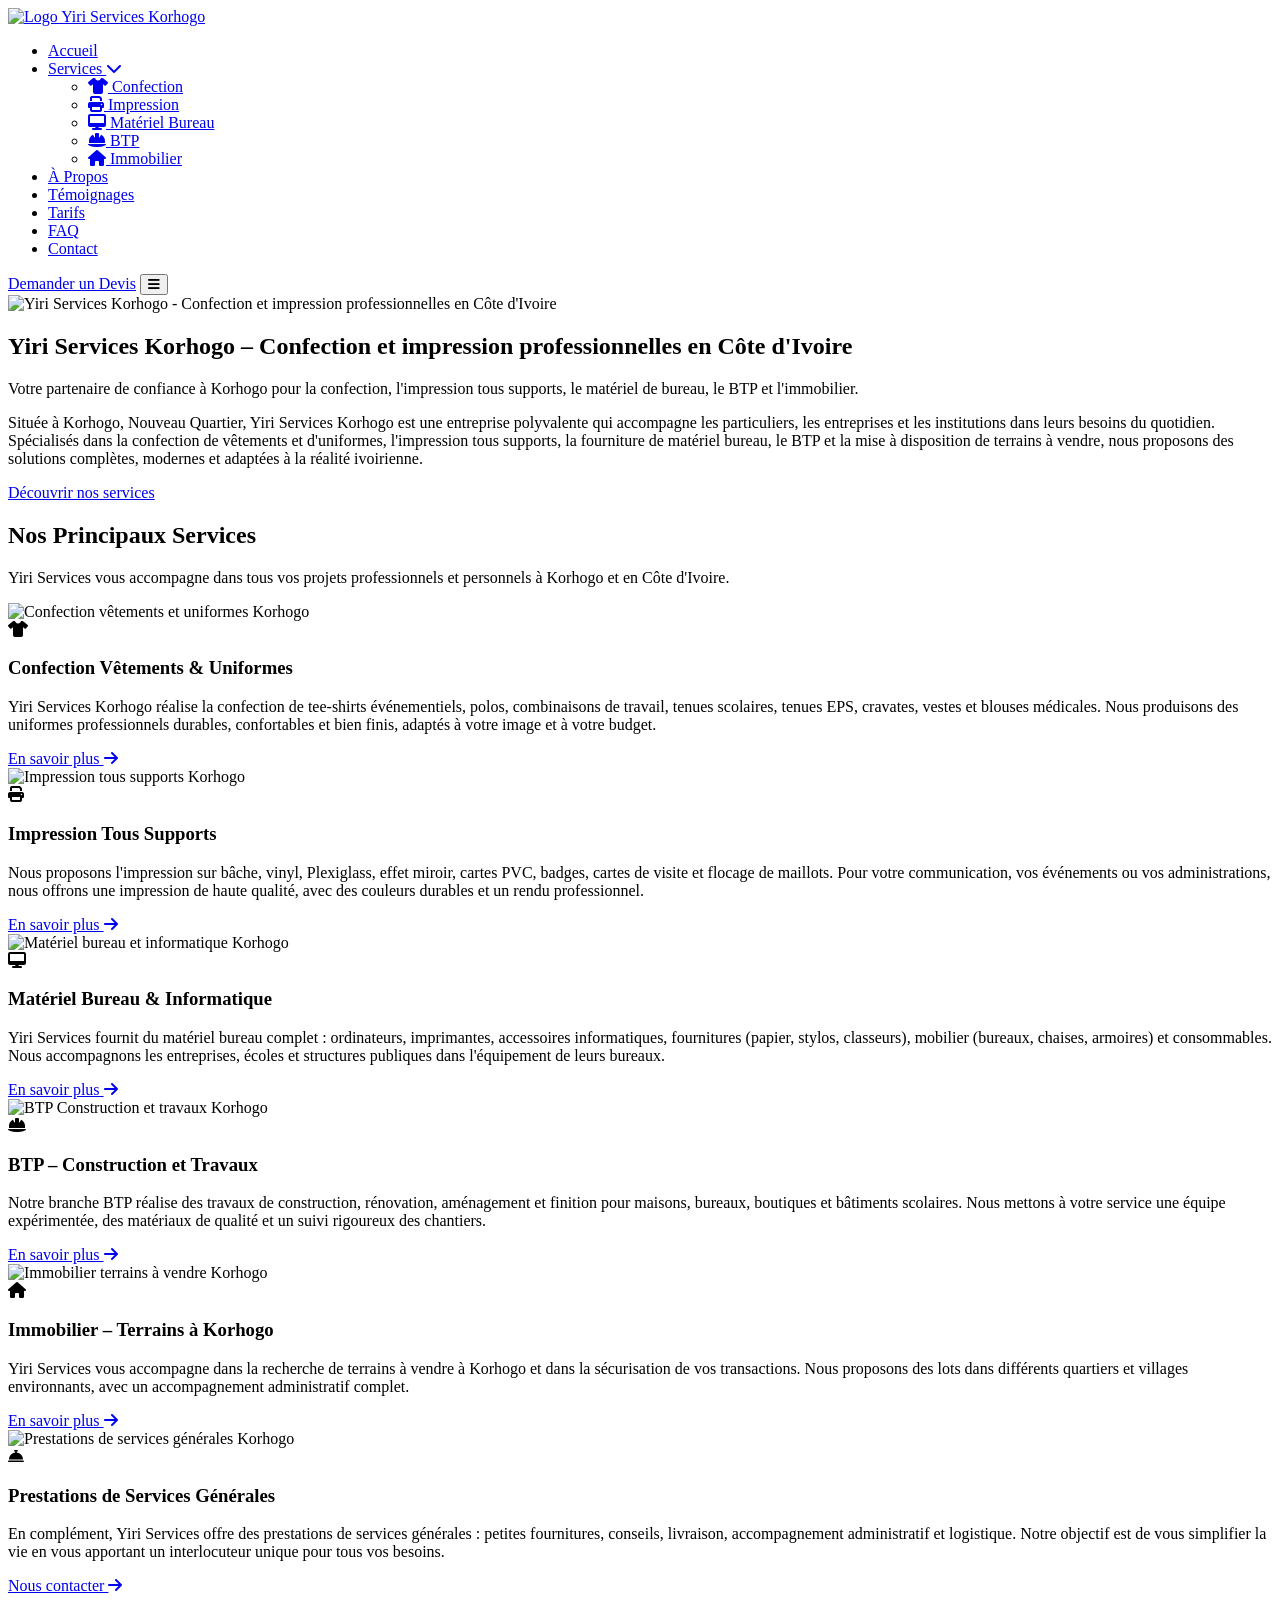
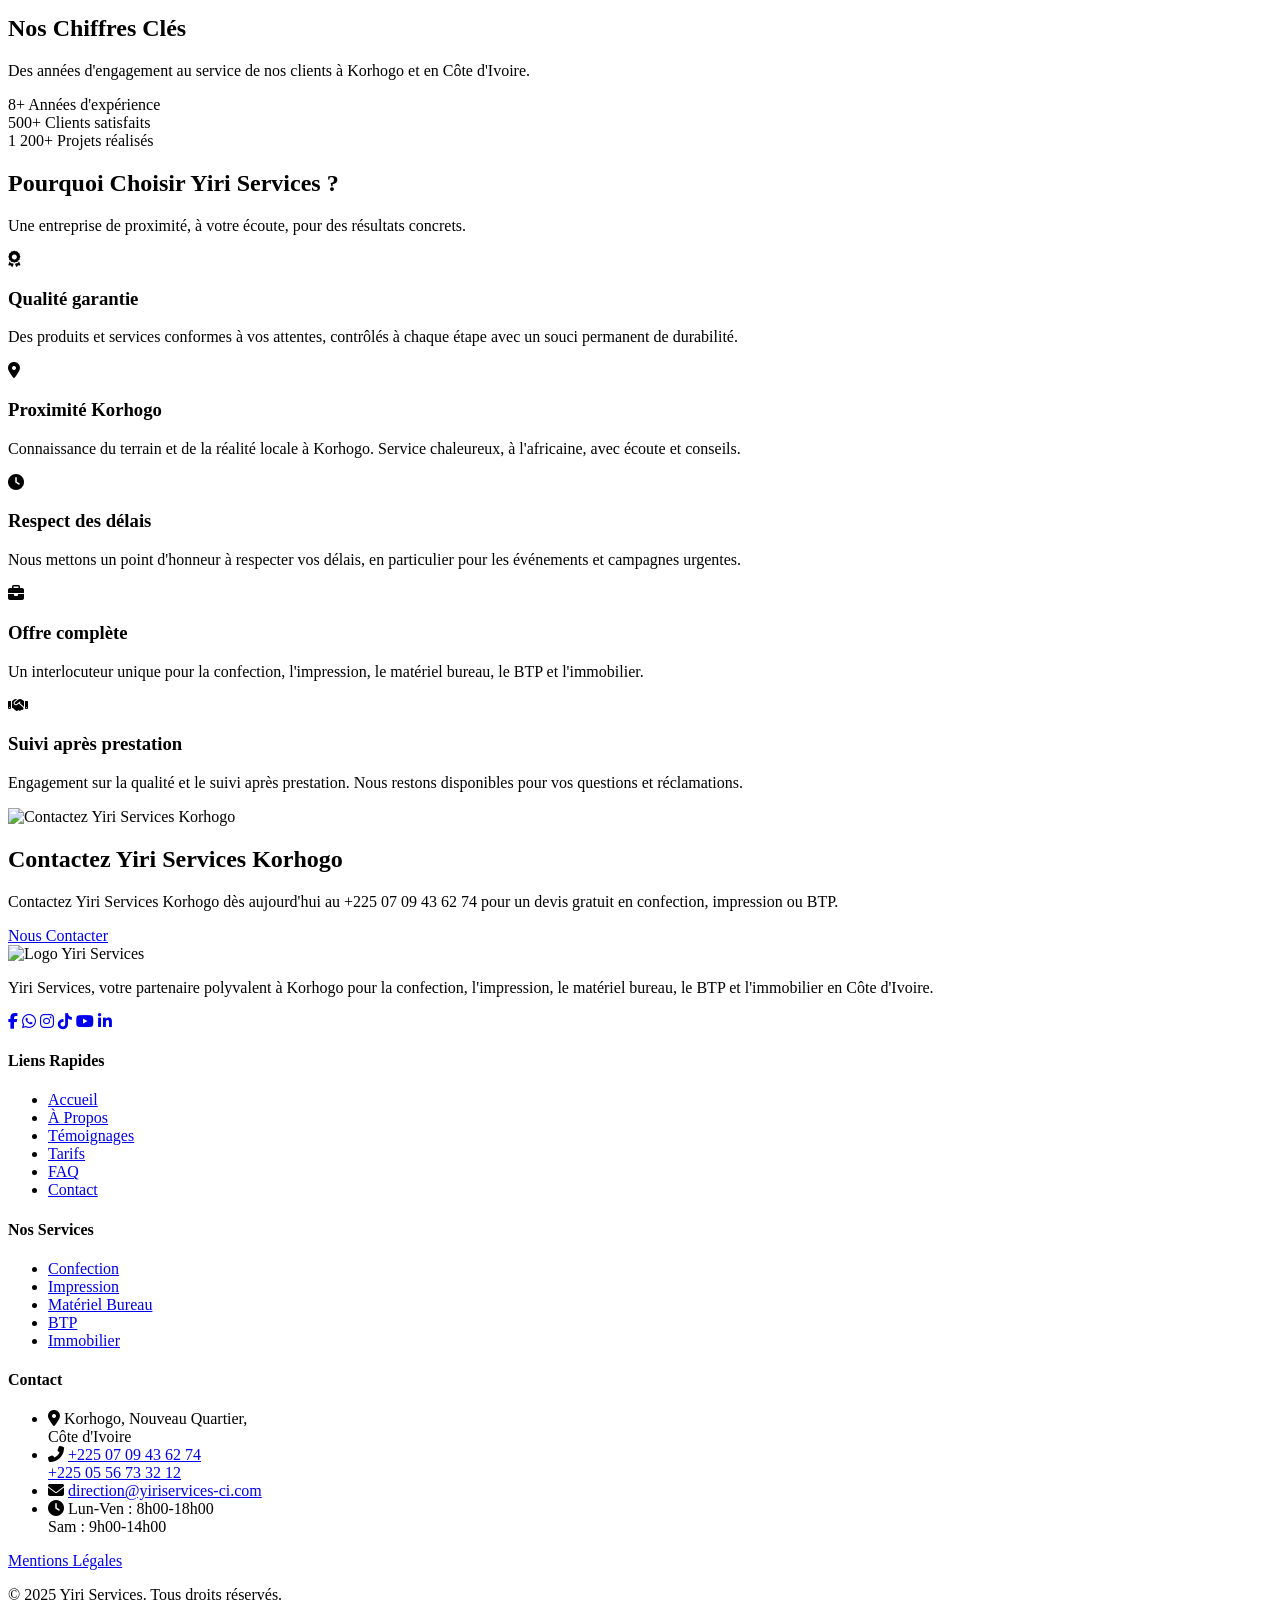
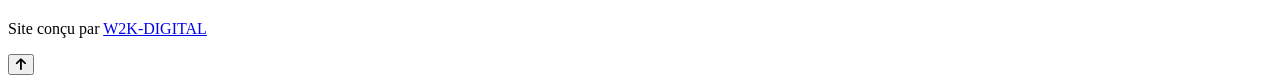
==== index.html @ 08e43652 "Create index.html" ====
<!DOCTYPE html>
<html lang="fr">
<head>
  <meta charset="UTF-8">
  <meta name="viewport" content="width=device-width, initial-scale=1.0">
  <!-- Meta SEO -->
  <title>Yiri Services Korhogo – Confection &amp; Impression pro</title>
  <meta name="description" content="Yiri Services Korhogo : confection d'uniformes, impression bâche Côte d'Ivoire, matériel bureau, BTP et terrains à vendre à Korhogo. Devis rapide.">
  <meta name="keywords" content="confection Korhogo, impression Korhogo, uniforme professionnel Côte d'Ivoire, Yiri Services Korhogo, matériel bureau Korhogo, terrain à vendre Korhogo, BTP Korhogo, impression bâche Côte d'Ivoire">
  <meta name="author" content="Yiri Services">
  <!-- Open Graph -->
  <meta property="og:title" content="Yiri Services Korhogo – Confection &amp; Impression pro">
  <meta property="og:description" content="Yiri Services Korhogo : confection d'uniformes, impression bâche Côte d'Ivoire, matériel bureau, BTP et terrains à vendre à Korhogo.">
  <meta property="og:type" content="website">
  <meta property="og:url" content="https://www.yiriservices-ci.com/">
  <meta property="og:image" content="images/hero/hero-accueil.jpg">
  <meta property="og:locale" content="fr_CI">
  <!-- Twitter Card -->
  <meta name="twitter:card" content="summary_large_image">
  <meta name="twitter:title" content="Yiri Services Korhogo – Confection &amp; Impression pro">
  <meta name="twitter:description" content="Confection d'uniformes, impression bâche, matériel bureau, BTP et immobilier à Korhogo.">
  <meta name="twitter:image" content="images/hero/hero-accueil.jpg">
  <!-- Favicon -->
  <link rel="icon" type="image/png" href="images/logo/logo-yiri-services-3d-or.png">
  <!-- Font Awesome CDN -->
  <link rel="stylesheet" href="https://cdnjs.cloudflare.com/ajax/libs/font-awesome/6.5.1/css/all.min.css">
  <!-- Google Fonts -->
  <link rel="preconnect" href="https://fonts.googleapis.com">
  <link rel="preconnect" href="https://fonts.gstatic.com" crossorigin>
  <link href="https://fonts.googleapis.com/css2?family=Playfair+Display:wght@400;600;700&family=Poppins:wght@300;400;500;600;700&display=swap" rel="stylesheet">
  <!-- CSS -->
  <link rel="stylesheet" href="css/style.css">
  <!-- JSON-LD Schema LocalBusiness -->
  <script type="application/ld+json">
  {
    "@context": "https://schema.org",
    "@type": "LocalBusiness",
    "name": "Yiri Services",
    "image": "https://www.yiriservices-ci.com/images/logo/logo-yiri-services-3d-or.png",
    "url": "https://www.yiriservices-ci.com",
    "telephone": ["+225 07 09 43 62 74", "+225 05 56 73 32 12"],
    "email": "direction@yiriservices-ci.com",
    "address": {
      "@type": "PostalAddress",
      "streetAddress": "Nouveau Quartier",
      "addressLocality": "Korhogo",
      "addressCountry": "CI"
    },
    "openingHours": ["Mo-Fr 08:00-18:00", "Sa 09:00-14:00"],
    "description": "Entreprise polyvalente spécialisée en confection de vêtements et uniformes, impression tous supports, matériel bureau et informatique, BTP et immobilier à Korhogo, Côte d'Ivoire.",
    "areaServed": "Korhogo, Côte d'Ivoire"
  }
  </script>
</head>
<body data-next-page="confection.html">

  <!-- Overlay navigation mobile -->
  <div class="nav-overlay"></div>

  <!-- ===== HEADER ===== -->
  <header class="header">
    <div class="container header-inner">
      <!-- Logo -->
      <div class="logo">
        <a href="accueil.html">
          <img src="images/logo/logo-yiri-services-3d-or.png" alt="Logo Yiri Services Korhogo" width="180" height="50">
        </a>
      </div>
      <!-- Navigation -->
      <nav>
        <ul class="nav-menu">
          <li><a href="accueil.html" class="active">Accueil</a></li>
          <li class="nav-dropdown">
            <a href="#" class="dropdown-toggle">Services <i class="fas fa-chevron-down"></i></a>
            <ul class="dropdown-menu">
              <li><a href="confection.html"><i class="fas fa-tshirt"></i> Confection</a></li>
              <li><a href="impression.html"><i class="fas fa-print"></i> Impression</a></li>
              <li><a href="materiel-bureau.html"><i class="fas fa-desktop"></i> Matériel Bureau</a></li>
              <li><a href="btp.html"><i class="fas fa-hard-hat"></i> BTP</a></li>
              <li><a href="immobilier.html"><i class="fas fa-home"></i> Immobilier</a></li>
            </ul>
          </li>
          <li><a href="a-propos.html">À Propos</a></li>
          <li><a href="temoignages.html">Témoignages</a></li>
          <li><a href="tarifs.html">Tarifs</a></li>
          <li><a href="faq.html">FAQ</a></li>
          <li><a href="contact.html">Contact</a></li>
        </ul>
      </nav>
      <!-- CTA header (desktop) -->
      <a href="contact.html" class="btn btn-primary header-cta">Demander un Devis</a>
      <!-- Hamburger mobile -->
      <button class="hamburger" aria-label="Menu mobile">
        <i class="fas fa-bars"></i>
      </button>
    </div>
  </header>

  <!-- ===== HERO ===== -->
  <section class="hero" data-autoscroll>
    <div class="hero-bg">
      <picture>
        <source srcset="images/hero/hero-accueil.webp" type="image/webp">
        <img src="images/hero/hero-accueil.jpg" alt="Yiri Services Korhogo - Confection et impression professionnelles en Côte d'Ivoire" width="1920" height="1080">
      </picture>
    </div>
    <div class="hero-overlay"></div>
    <div class="container hero-content">
      <h1><span>Yiri Services Korhogo</span> – Confection et impression professionnelles en Côte d'Ivoire</h1>
      <p class="slogan">Votre partenaire de confiance à Korhogo pour la confection, l'impression tous supports, le matériel de bureau, le BTP et l'immobilier.</p>
      <p class="hero-text">Située à Korhogo, Nouveau Quartier, Yiri Services Korhogo est une entreprise polyvalente qui accompagne les particuliers, les entreprises et les institutions dans leurs besoins du quotidien. Spécialisés dans la confection de vêtements et d'uniformes, l'impression tous supports, la fourniture de matériel bureau, le BTP et la mise à disposition de terrains à vendre, nous proposons des solutions complètes, modernes et adaptées à la réalité ivoirienne.</p>
      <div class="hero-btns">
        <a href="confection.html" class="btn btn-primary">Découvrir nos services</a>
        <a href="contact.html" class="btn btn-secondary" style="border-color: #fff; color: #fff;">Demander un devis</a>
      </div>
    </div>
  </section>

  <!-- ===== NOS PRINCIPAUX SERVICES ===== -->
  <section data-autoscroll>
    <div class="container">
      <div class="section-title">
        <h2>Nos Principaux Services</h2>
        <p>Yiri Services vous accompagne dans tous vos projets professionnels et personnels à Korhogo et en Côte d'Ivoire.</p>
      </div>
      <div class="services-grid">
        <!-- Confection -->
        <div class="service-card">
          <div class="service-card-img">
            <picture>
              <source srcset="images/confection/confection-hero.webp" type="image/webp">
              <img src="images/confection/confection-hero.jpg" alt="Confection vêtements et uniformes Korhogo" loading="lazy" width="400" height="300">
            </picture>
          </div>
          <div class="service-card-body">
            <div class="service-card-icon">
              <i class="fas fa-tshirt"></i>
            </div>
            <h3>Confection Vêtements &amp; Uniformes</h3>
            <p>Yiri Services Korhogo réalise la confection de tee-shirts événementiels, polos, combinaisons de travail, tenues scolaires, tenues EPS, cravates, vestes et blouses médicales. Nous produisons des uniformes professionnels durables, confortables et bien finis, adaptés à votre image et à votre budget.</p>
            <a href="confection.html" class="card-link">En savoir plus <i class="fas fa-arrow-right"></i></a>
          </div>
        </div>
        <!-- Impression -->
        <div class="service-card">
          <div class="service-card-img">
            <picture>
              <source srcset="images/impression/impression-hero.webp" type="image/webp">
              <img src="images/impression/impression-hero.jpg" alt="Impression tous supports Korhogo" loading="lazy" width="400" height="300">
            </picture>
          </div>
          <div class="service-card-body">
            <div class="service-card-icon">
              <i class="fas fa-print"></i>
            </div>
            <h3>Impression Tous Supports</h3>
            <p>Nous proposons l'impression sur bâche, vinyl, Plexiglass, effet miroir, cartes PVC, badges, cartes de visite et flocage de maillots. Pour votre communication, vos événements ou vos administrations, nous offrons une impression de haute qualité, avec des couleurs durables et un rendu professionnel.</p>
            <a href="impression.html" class="card-link">En savoir plus <i class="fas fa-arrow-right"></i></a>
          </div>
        </div>
        <!-- Matériel Bureau -->
        <div class="service-card">
          <div class="service-card-img">
            <picture>
              <source srcset="images/materiel/materiel-bureau-hero.webp" type="image/webp">
              <img src="images/materiel/materiel-bureau-hero.jpg" alt="Matériel bureau et informatique Korhogo" loading="lazy" width="400" height="300">
            </picture>
          </div>
          <div class="service-card-body">
            <div class="service-card-icon">
              <i class="fas fa-desktop"></i>
            </div>
            <h3>Matériel Bureau &amp; Informatique</h3>
            <p>Yiri Services fournit du matériel bureau complet : ordinateurs, imprimantes, accessoires informatiques, fournitures (papier, stylos, classeurs), mobilier (bureaux, chaises, armoires) et consommables. Nous accompagnons les entreprises, écoles et structures publiques dans l'équipement de leurs bureaux.</p>
            <a href="materiel-bureau.html" class="card-link">En savoir plus <i class="fas fa-arrow-right"></i></a>
          </div>
        </div>
        <!-- BTP -->
        <div class="service-card">
          <div class="service-card-img">
            <picture>
              <source srcset="images/btp/btp-hero.webp" type="image/webp">
              <img src="images/btp/btp-hero.jpg" alt="BTP Construction et travaux Korhogo" loading="lazy" width="400" height="300">
            </picture>
          </div>
          <div class="service-card-body">
            <div class="service-card-icon">
              <i class="fas fa-hard-hat"></i>
            </div>
            <h3>BTP – Construction et Travaux</h3>
            <p>Notre branche BTP réalise des travaux de construction, rénovation, aménagement et finition pour maisons, bureaux, boutiques et bâtiments scolaires. Nous mettons à votre service une équipe expérimentée, des matériaux de qualité et un suivi rigoureux des chantiers.</p>
            <a href="btp.html" class="card-link">En savoir plus <i class="fas fa-arrow-right"></i></a>
          </div>
        </div>
        <!-- Immobilier -->
        <div class="service-card">
          <div class="service-card-img">
            <picture>
              <source srcset="images/immobilier/immobilier-hero.webp" type="image/webp">
              <img src="images/immobilier/immobilier-hero.jpg" alt="Immobilier terrains à vendre Korhogo" loading="lazy" width="400" height="300">
            </picture>
          </div>
          <div class="service-card-body">
            <div class="service-card-icon">
              <i class="fas fa-home"></i>
            </div>
            <h3>Immobilier – Terrains à Korhogo</h3>
            <p>Yiri Services vous accompagne dans la recherche de terrains à vendre à Korhogo et dans la sécurisation de vos transactions. Nous proposons des lots dans différents quartiers et villages environnants, avec un accompagnement administratif complet.</p>
            <a href="immobilier.html" class="card-link">En savoir plus <i class="fas fa-arrow-right"></i></a>
          </div>
        </div>
        <!-- Prestations générales -->
        <div class="service-card">
          <div class="service-card-img">
            <picture>
              <source srcset="images/hero/hero-accueil.webp" type="image/webp">
              <img src="images/hero/hero-accueil.jpg" alt="Prestations de services générales Korhogo" loading="lazy" width="400" height="300">
            </picture>
          </div>
          <div class="service-card-body">
            <div class="service-card-icon">
              <i class="fas fa-concierge-bell"></i>
            </div>
            <h3>Prestations de Services Générales</h3>
            <p>En complément, Yiri Services offre des prestations de services générales : petites fournitures, conseils, livraison, accompagnement administratif et logistique. Notre objectif est de vous simplifier la vie en vous apportant un interlocuteur unique pour tous vos besoins.</p>
            <a href="contact.html" class="card-link">Nous contacter <i class="fas fa-arrow-right"></i></a>
          </div>
        </div>
      </div>
    </div>
  </section>

  <!-- ===== CHIFFRES CLÉS ===== -->
  <section class="bg-noir" data-autoscroll>
    <div class="container">
      <div class="section-title">
        <h2>Nos Chiffres Clés</h2>
        <p>Des années d'engagement au service de nos clients à Korhogo et en Côte d'Ivoire.</p>
      </div>
      <div class="chiffres-grid">
        <div class="chiffre-item">
          <span class="nombre">8+</span>
          <span class="label">Années d'expérience</span>
        </div>
        <div class="chiffre-item">
          <span class="nombre">500+</span>
          <span class="label">Clients satisfaits</span>
        </div>
        <div class="chiffre-item">
          <span class="nombre">1 200+</span>
          <span class="label">Projets réalisés</span>
        </div>
      </div>
    </div>
  </section>

  <!-- ===== POURQUOI NOUS CHOISIR ===== -->
  <section class="bg-gris" data-autoscroll>
    <div class="container">
      <div class="section-title">
        <h2>Pourquoi Choisir Yiri Services ?</h2>
        <p>Une entreprise de proximité, à votre écoute, pour des résultats concrets.</p>
      </div>
      <div class="avantages-grid">
        <div class="avantage-item">
          <div class="avantage-icon">
            <i class="fas fa-award"></i>
          </div>
          <div class="avantage-content">
            <h3>Qualité garantie</h3>
            <p>Des produits et services conformes à vos attentes, contrôlés à chaque étape avec un souci permanent de durabilité.</p>
          </div>
        </div>
        <div class="avantage-item">
          <div class="avantage-icon">
            <i class="fas fa-map-marker-alt"></i>
          </div>
          <div class="avantage-content">
            <h3>Proximité Korhogo</h3>
            <p>Connaissance du terrain et de la réalité locale à Korhogo. Service chaleureux, à l'africaine, avec écoute et conseils.</p>
          </div>
        </div>
        <div class="avantage-item">
          <div class="avantage-icon">
            <i class="fas fa-clock"></i>
          </div>
          <div class="avantage-content">
            <h3>Respect des délais</h3>
            <p>Nous mettons un point d'honneur à respecter vos délais, en particulier pour les événements et campagnes urgentes.</p>
          </div>
        </div>
        <div class="avantage-item">
          <div class="avantage-icon">
            <i class="fas fa-briefcase"></i>
          </div>
          <div class="avantage-content">
            <h3>Offre complète</h3>
            <p>Un interlocuteur unique pour la confection, l'impression, le matériel bureau, le BTP et l'immobilier.</p>
          </div>
        </div>
        <div class="avantage-item">
          <div class="avantage-icon">
            <i class="fas fa-handshake"></i>
          </div>
          <div class="avantage-content">
            <h3>Suivi après prestation</h3>
            <p>Engagement sur la qualité et le suivi après prestation. Nous restons disponibles pour vos questions et réclamations.</p>
          </div>
        </div>
      </div>
    </div>
  </section>

  <!-- ===== CTA SECTION ===== -->
  <section class="section-cta" data-autoscroll>
    <div class="cta-bg">
      <picture>
        <source srcset="images/hero/hero-accueil.webp" type="image/webp">
        <img src="images/hero/hero-accueil.jpg" alt="Contactez Yiri Services Korhogo" loading="lazy" width="1920" height="600">
      </picture>
    </div>
    <div class="cta-overlay"></div>
    <div class="container cta-content">
      <h2>Contactez Yiri Services Korhogo</h2>
      <p>Contactez Yiri Services Korhogo dès aujourd'hui au +225 07 09 43 62 74 pour un devis gratuit en confection, impression ou BTP.</p>
      <a href="contact.html" class="btn btn-primary">Nous Contacter</a>
    </div>
  </section>

  <!-- ===== FOOTER ===== -->
  <footer class="footer">
    <div class="container">
      <div class="footer-grid">
        <!-- Col 1 : Logo + description -->
        <div class="footer-col">
          <div class="footer-logo">
            <img src="images/logo/logo-yiri-services-3d-or.png" alt="Logo Yiri Services" width="160" height="45">
          </div>
          <p>Yiri Services, votre partenaire polyvalent à Korhogo pour la confection, l'impression, le matériel bureau, le BTP et l'immobilier en Côte d'Ivoire.</p>
          <!-- Réseaux sociaux -->
          <div class="footer-social">
            <a href="#" aria-label="Facebook"><i class="fab fa-facebook-f"></i></a>
            <a href="https://wa.me/2250709436274" aria-label="WhatsApp" target="_blank" rel="noopener"><i class="fab fa-whatsapp"></i></a>
            <a href="#" aria-label="Instagram"><i class="fab fa-instagram"></i></a>
            <a href="#" aria-label="TikTok"><i class="fab fa-tiktok"></i></a>
            <a href="#" aria-label="YouTube"><i class="fab fa-youtube"></i></a>
            <a href="#" aria-label="LinkedIn"><i class="fab fa-linkedin-in"></i></a>
          </div>
        </div>
        <!-- Col 2 : Liens rapides -->
        <div class="footer-col">
          <h4>Liens Rapides</h4>
          <ul class="footer-links">
            <li><a href="accueil.html">Accueil</a></li>
            <li><a href="a-propos.html">À Propos</a></li>
            <li><a href="temoignages.html">Témoignages</a></li>
            <li><a href="tarifs.html">Tarifs</a></li>
            <li><a href="faq.html">FAQ</a></li>
            <li><a href="contact.html">Contact</a></li>
          </ul>
        </div>
        <!-- Col 3 : Nos Services -->
        <div class="footer-col">
          <h4>Nos Services</h4>
          <ul class="footer-links">
            <li><a href="confection.html">Confection</a></li>
            <li><a href="impression.html">Impression</a></li>
            <li><a href="materiel-bureau.html">Matériel Bureau</a></li>
            <li><a href="btp.html">BTP</a></li>
            <li><a href="immobilier.html">Immobilier</a></li>
          </ul>
        </div>
        <!-- Col 4 : Contact -->
        <div class="footer-col">
          <h4>Contact</h4>
          <ul class="footer-contact">
            <li>
              <i class="fas fa-map-marker-alt"></i>
              <span>Korhogo, Nouveau Quartier,<br>Côte d'Ivoire</span>
            </li>
            <li>
              <i class="fas fa-phone-alt"></i>
              <span><a href="tel:+2250709436274">+225 07 09 43 62 74</a><br><a href="tel:+2250556733212">+225 05 56 73 32 12</a></span>
            </li>
            <li>
              <i class="fas fa-envelope"></i>
              <span><a href="mailto:direction@yiriservices-ci.com">direction@yiriservices-ci.com</a></span>
            </li>
            <li>
              <i class="fas fa-clock"></i>
              <span>Lun-Ven : 8h00-18h00<br>Sam : 9h00-14h00</span>
            </li>
          </ul>
        </div>
      </div>
      <!-- Footer bottom -->
      <div class="footer-bottom">
        <div class="footer-legal-links">
          <a href="mentions-legales.html">Mentions Légales</a>
        </div>
        <p>&copy; 2025 Yiri Services. Tous droits réservés.</p>
        <p>Site conçu par <a href="https://w2k-digital.com" target="_blank" rel="noopener">W2K-DIGITAL</a></p>
      </div>
    </div>
  </footer>

  <!-- Bouton scroll to top -->
  <button class="scroll-top" aria-label="Retour en haut">
    <i class="fas fa-arrow-up"></i>
  </button>

  <!-- Scripts -->
  <script src="js/main.js"></script>
  <script src="js/auto-scroll.js"></script>
  <script>
    W2KAutoScroll.init({
      speed: 'slow',
      pauseDuration: 12,
      inactivityDelay: 45,
      showIndicator: true
    });
  </script>
</body>
</html>
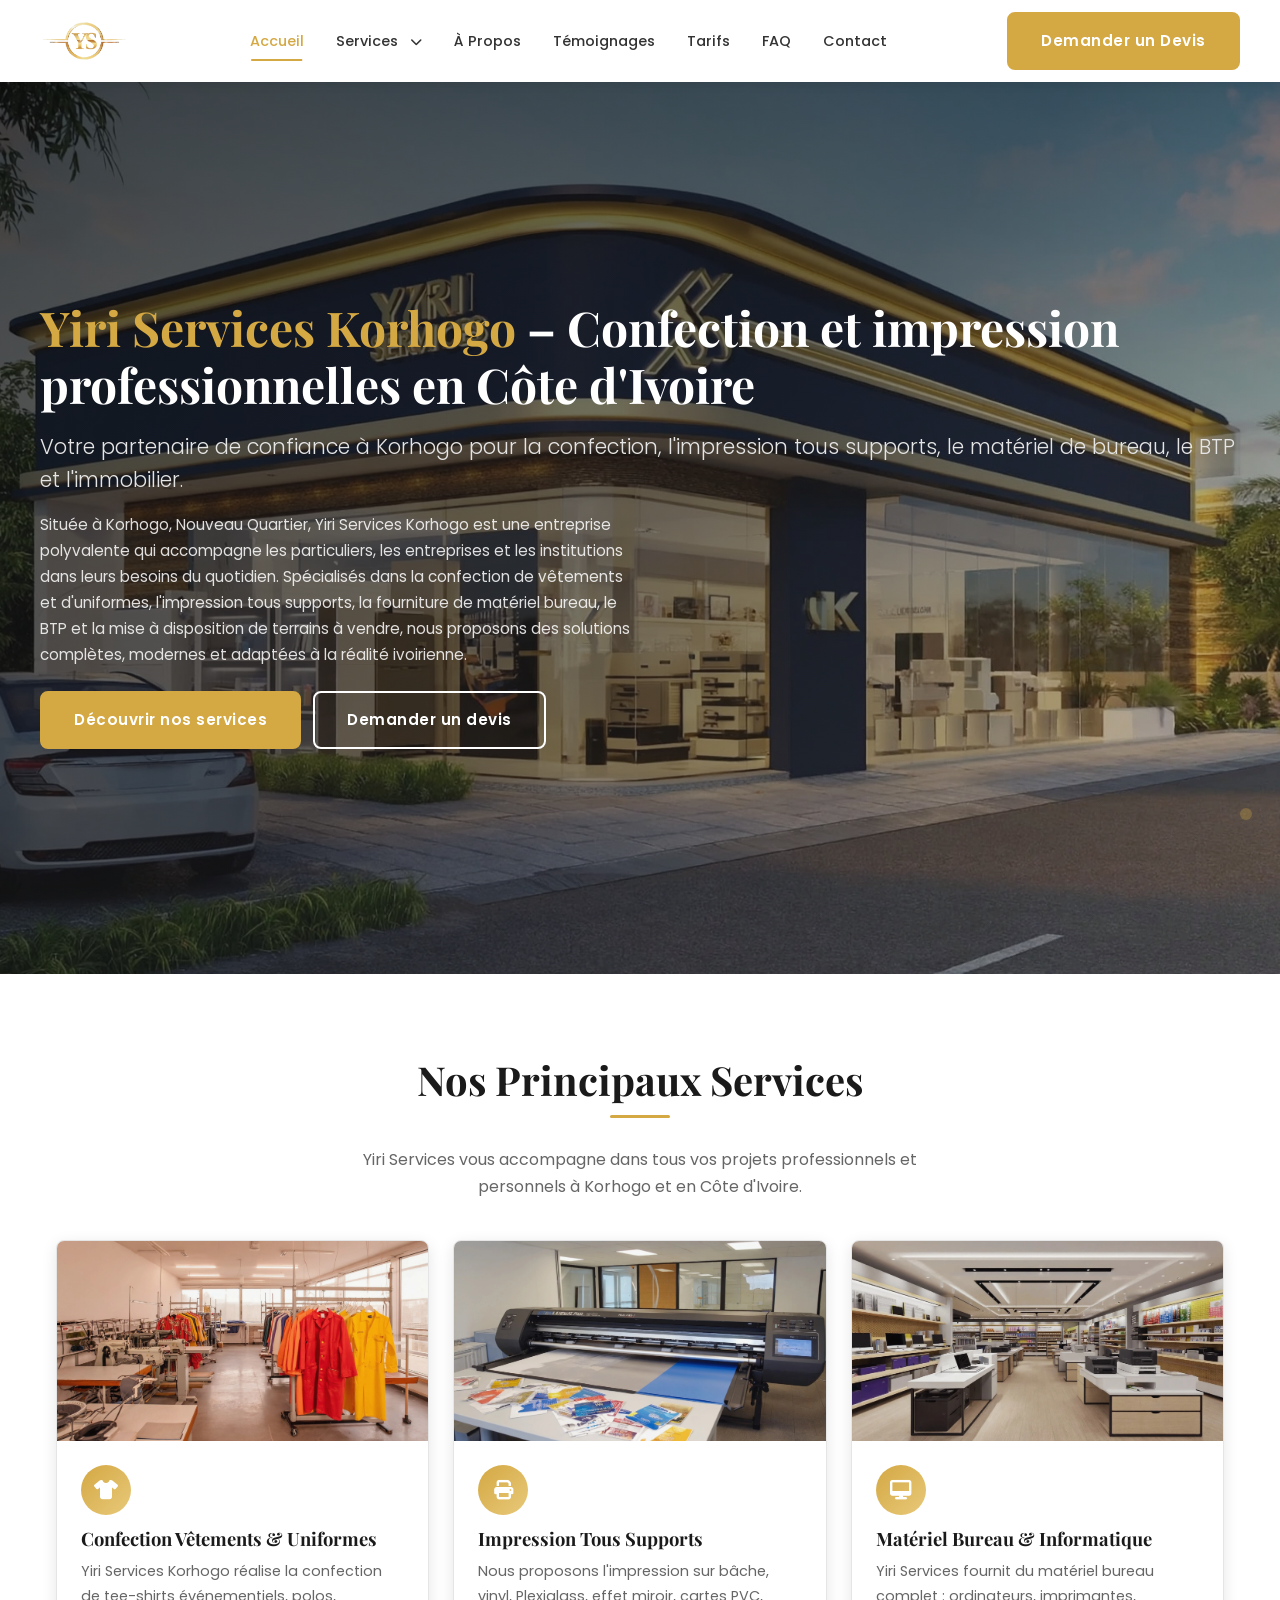
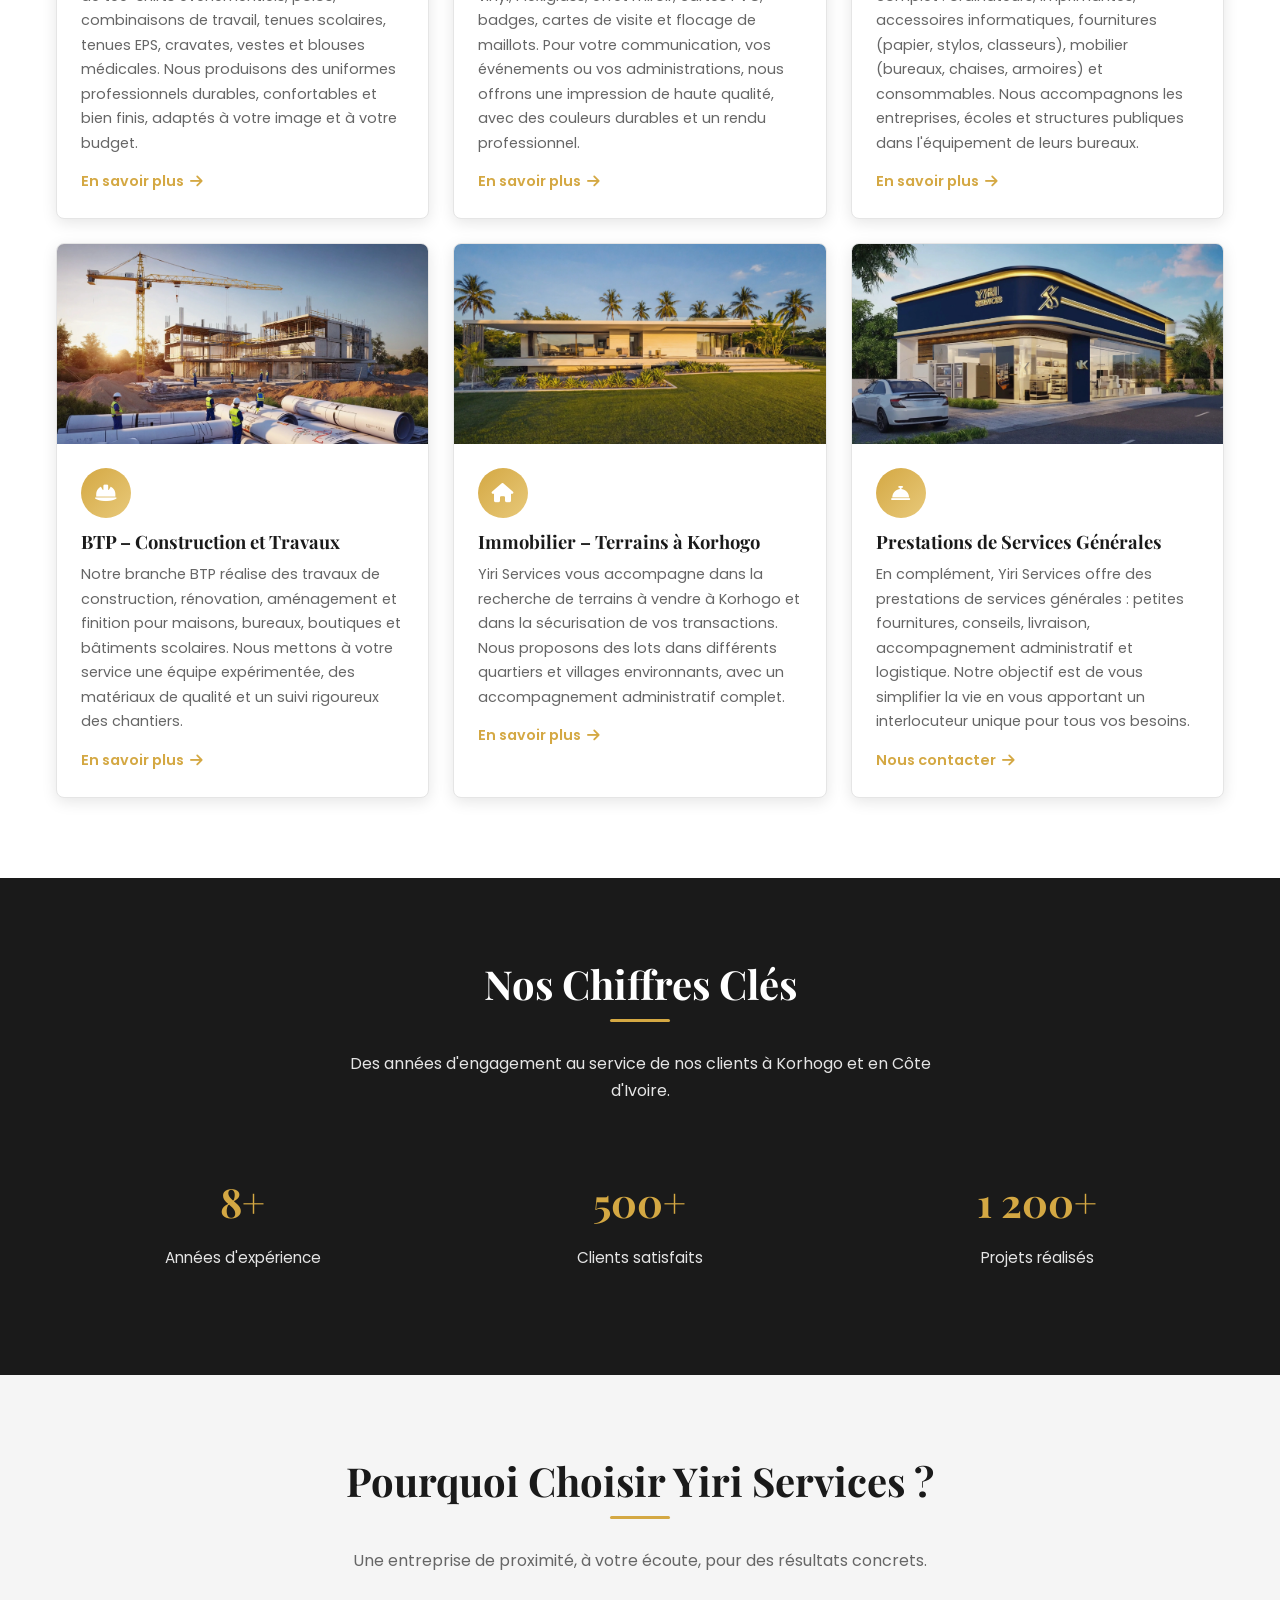
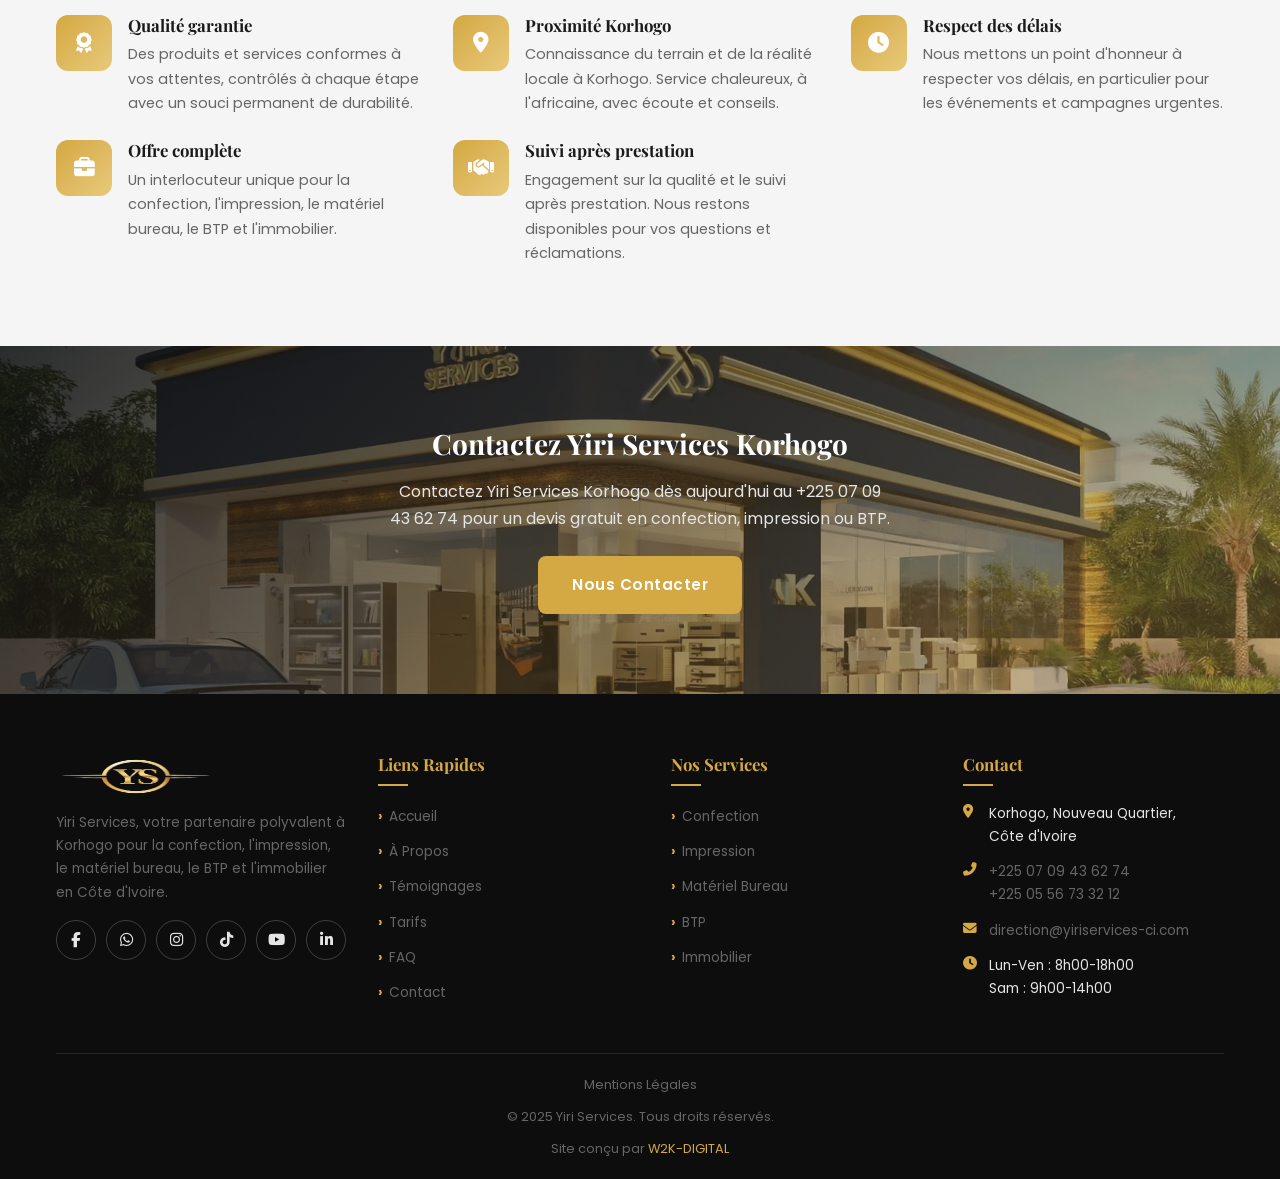
==== commit 25c7ea83: "Update index.html" ====
--- a/index.html
+++ b/index.html
@@ -415,7 +415,7 @@
   <script>
     W2KAutoScroll.init({
       speed: 'slow',
-      pauseDuration: 12,
+      pauseDuration: 20,
       inactivityDelay: 45,
       showIndicator: true
     });
--- a/css/style.css
+++ b/css/style.css
@@ -0,0 +1,1672 @@
+/* =============================================
+   YIRI SERVICES - Site Officiel
+   Korhogo, Côte d'Ivoire
+   Palette : Or #d4a843 | Rouge #dc2626 | Bleu ciel #60a5fa
+   Développé par W2K-Digital | 2025
+   ============================================= */
+
+/* --- Variables CSS --- */
+:root {
+  --or: #d4a843;
+  --or-clair: #e8c97a;
+  --or-fonce: #b8922e;
+  --rouge: #dc2626;
+  --rouge-clair: #ef4444;
+  --rouge-fonce: #b91c1c;
+  --bleu: #60a5fa;
+  --bleu-clair: #93c5fd;
+  --bleu-fonce: #3b82f6;
+  --noir: #1a1a1a;
+  --noir-profond: #0d0d0d;
+  --gris-fonce: #333333;
+  --gris: #666666;
+  --gris-clair: #e5e5e5;
+  --gris-tres-clair: #f5f5f5;
+  --blanc: #ffffff;
+  --font-titre: 'Playfair Display', Georgia, serif;
+  --font-corps: 'Poppins', 'Segoe UI', sans-serif;
+  --transition: 0.3s ease;
+  --shadow: 0 4px 15px rgba(0, 0, 0, 0.1);
+  --shadow-hover: 0 8px 30px rgba(0, 0, 0, 0.15);
+  --radius: 8px;
+  --container: 1200px;
+}
+
+/* --- Reset et base --- */
+*,
+*::before,
+*::after {
+  margin: 0;
+  padding: 0;
+  box-sizing: border-box;
+}
+
+html {
+  scroll-behavior: smooth;
+  font-size: 16px;
+}
+
+body {
+  font-family: var(--font-corps);
+  font-weight: 400;
+  line-height: 1.7;
+  color: var(--gris-fonce);
+  background-color: var(--blanc);
+  overflow-x: hidden;
+}
+
+img {
+  max-width: 100%;
+  height: auto;
+  display: block;
+}
+
+a {
+  text-decoration: none;
+  color: inherit;
+  transition: color var(--transition);
+}
+
+ul, ol {
+  list-style: none;
+}
+
+h1, h2, h3, h4, h5, h6 {
+  font-family: var(--font-titre);
+  font-weight: 700;
+  line-height: 1.3;
+  color: var(--noir);
+}
+
+h1 { font-size: 2rem; margin-bottom: 16px; }
+h2 { font-size: 1.625rem; margin-bottom: 16px; }
+h3 { font-size: 1.375rem; margin-bottom: 12px; }
+h4 { font-size: 1.125rem; margin-bottom: 8px; }
+
+p { margin-bottom: 16px; }
+
+.container {
+  width: 100%;
+  max-width: var(--container);
+  margin: 0 auto;
+  padding: 0 16px;
+}
+
+/* --- Boutons --- */
+.btn {
+  display: inline-block;
+  padding: 14px 32px;
+  font-family: var(--font-corps);
+  font-size: 0.95rem;
+  font-weight: 600;
+  border-radius: var(--radius);
+  border: 2px solid transparent;
+  cursor: pointer;
+  transition: all var(--transition);
+  text-align: center;
+  letter-spacing: 0.5px;
+}
+
+.btn-primary {
+  background: var(--or);
+  color: var(--blanc);
+  border-color: var(--or);
+}
+
+.btn-primary:hover {
+  background: var(--or-fonce);
+  border-color: var(--or-fonce);
+  transform: translateY(-2px);
+  box-shadow: 0 6px 20px rgba(212, 168, 67, 0.4);
+}
+
+.btn-secondary {
+  background: transparent;
+  color: var(--or);
+  border-color: var(--or);
+}
+
+.btn-secondary:hover {
+  background: var(--or);
+  color: var(--blanc);
+  transform: translateY(-2px);
+}
+
+.btn-rouge {
+  background: var(--rouge);
+  color: var(--blanc);
+  border-color: var(--rouge);
+}
+
+.btn-rouge:hover {
+  background: var(--rouge-fonce);
+  border-color: var(--rouge-fonce);
+  transform: translateY(-2px);
+  box-shadow: 0 6px 20px rgba(220, 38, 38, 0.4);
+}
+
+.btn-bleu {
+  background: var(--bleu);
+  color: var(--blanc);
+  border-color: var(--bleu);
+}
+
+.btn-bleu:hover {
+  background: var(--bleu-fonce);
+  border-color: var(--bleu-fonce);
+  transform: translateY(-2px);
+  box-shadow: 0 6px 20px rgba(96, 165, 250, 0.4);
+}
+
+.btn-blanc {
+  background: var(--blanc);
+  color: var(--or);
+  border-color: var(--blanc);
+}
+
+.btn-blanc:hover {
+  background: var(--or);
+  color: var(--blanc);
+  border-color: var(--or);
+}
+
+/* --- Header / Navigation --- */
+.header {
+  position: fixed;
+  top: 0;
+  left: 0;
+  width: 100%;
+  z-index: 1000;
+  background: var(--blanc);
+  box-shadow: 0 2px 10px rgba(0, 0, 0, 0.08);
+  transition: all var(--transition);
+}
+
+.header.scrolled {
+  padding: 4px 0;
+  box-shadow: 0 4px 20px rgba(0, 0, 0, 0.12);
+}
+
+.header-inner {
+  display: flex;
+  align-items: center;
+  justify-content: space-between;
+  padding: 12px 0;
+}
+
+.logo a {
+  display: flex;
+  align-items: center;
+}
+
+.logo img {
+  height: 50px;
+  width: auto;
+  transition: height var(--transition);
+}
+
+.header.scrolled .logo img {
+  height: 40px;
+}
+
+/* Navigation principale */
+.nav-menu {
+  display: none;
+}
+
+.nav-menu.active {
+  display: flex;
+  flex-direction: column;
+  position: fixed;
+  top: 0;
+  right: 0;
+  width: 80%;
+  max-width: 360px;
+  height: 100vh;
+  background: var(--blanc);
+  box-shadow: -5px 0 30px rgba(0, 0, 0, 0.2);
+  padding: 80px 24px 24px;
+  z-index: 1001;
+  animation: slideIn 0.3s ease;
+  overflow-y: auto;
+}
+
+@keyframes slideIn {
+  from { transform: translateX(100%); }
+  to { transform: translateX(0); }
+}
+
+.nav-menu li {
+  margin-bottom: 0;
+}
+
+.nav-menu a {
+  display: block;
+  padding: 14px 0;
+  font-size: 1rem;
+  font-weight: 500;
+  color: var(--gris-fonce);
+  border-bottom: 1px solid var(--gris-clair);
+  transition: color var(--transition);
+}
+
+.nav-menu a:hover,
+.nav-menu a.active {
+  color: var(--or);
+}
+
+/* Dropdown */
+.nav-dropdown {
+  position: relative;
+}
+
+.dropdown-toggle {
+  display: flex;
+  align-items: center;
+  justify-content: space-between;
+  cursor: pointer;
+}
+
+.dropdown-toggle i.fa-chevron-down {
+  font-size: 0.75rem;
+  margin-left: 8px;
+  transition: transform var(--transition);
+}
+
+.nav-dropdown.open .dropdown-toggle i.fa-chevron-down {
+  transform: rotate(180deg);
+}
+
+.dropdown-menu {
+  display: none;
+  padding-left: 16px;
+}
+
+.nav-dropdown.open .dropdown-menu {
+  display: block;
+}
+
+.dropdown-menu a {
+  font-size: 0.9rem;
+  padding: 10px 0;
+  color: var(--gris);
+}
+
+.dropdown-menu a:hover {
+  color: var(--or);
+}
+
+/* Hamburger */
+.hamburger {
+  display: flex;
+  flex-direction: column;
+  justify-content: center;
+  align-items: center;
+  width: 44px;
+  height: 44px;
+  background: none;
+  border: none;
+  cursor: pointer;
+  z-index: 1002;
+}
+
+.hamburger i {
+  font-size: 1.5rem;
+  color: var(--noir);
+  transition: color var(--transition);
+}
+
+.hamburger:hover i {
+  color: var(--or);
+}
+
+/* Overlay mobile */
+.nav-overlay {
+  display: none;
+  position: fixed;
+  top: 0;
+  left: 0;
+  width: 100%;
+  height: 100%;
+  background: rgba(0, 0, 0, 0.5);
+  z-index: 999;
+}
+
+.nav-overlay.active {
+  display: block;
+}
+
+/* CTA header */
+.header-cta {
+  display: none;
+}
+
+/* --- Section Héro --- */
+.hero {
+  position: relative;
+  min-height: 100vh;
+  display: flex;
+  align-items: center;
+  overflow: hidden;
+  margin-top: 74px;
+}
+
+.hero-bg {
+  position: absolute;
+  top: 0;
+  left: 0;
+  width: 100%;
+  height: 100%;
+  z-index: 1;
+}
+
+.hero-bg img {
+  width: 100%;
+  height: 100%;
+  object-fit: cover;
+}
+
+.hero-overlay {
+  position: absolute;
+  top: 0;
+  left: 0;
+  width: 100%;
+  height: 100%;
+  background: linear-gradient(135deg, rgba(13, 13, 13, 0.75) 0%, rgba(26, 26, 26, 0.6) 50%, rgba(212, 168, 67, 0.15) 100%);
+  z-index: 2;
+}
+
+.hero-content {
+  position: relative;
+  z-index: 3;
+  color: var(--blanc);
+  padding: 40px 0;
+}
+
+.hero h1 {
+  color: var(--blanc);
+  font-size: 2rem;
+  margin-bottom: 16px;
+  line-height: 1.2;
+}
+
+.hero h1 span {
+  color: var(--or);
+}
+
+.hero .slogan {
+  font-size: 1.1rem;
+  font-weight: 300;
+  margin-bottom: 16px;
+  color: var(--gris-clair);
+  line-height: 1.6;
+}
+
+.hero .hero-text {
+  font-size: 0.95rem;
+  margin-bottom: 24px;
+  color: rgba(255, 255, 255, 0.85);
+  max-width: 600px;
+}
+
+.hero-btns {
+  display: flex;
+  flex-wrap: wrap;
+  gap: 12px;
+}
+
+/* --- Sections générales --- */
+section {
+  padding: 60px 0;
+}
+
+.section-title {
+  text-align: center;
+  margin-bottom: 40px;
+}
+
+.section-title h2 {
+  font-size: 1.75rem;
+  position: relative;
+  display: inline-block;
+  padding-bottom: 12px;
+}
+
+.section-title h2::after {
+  content: '';
+  position: absolute;
+  bottom: 0;
+  left: 50%;
+  transform: translateX(-50%);
+  width: 60px;
+  height: 3px;
+  background: var(--or);
+  border-radius: 2px;
+}
+
+.section-title p {
+  margin-top: 12px;
+  color: var(--gris);
+  max-width: 600px;
+  margin-left: auto;
+  margin-right: auto;
+}
+
+/* Background alterné */
+.bg-gris {
+  background-color: var(--gris-tres-clair);
+}
+
+.bg-noir {
+  background-color: var(--noir);
+  color: var(--blanc);
+}
+
+.bg-noir h2,
+.bg-noir h3,
+.bg-noir h4 {
+  color: var(--blanc);
+}
+
+.bg-noir .section-title p {
+  color: var(--gris-clair);
+}
+
+/* --- Cartes services accueil --- */
+.services-grid {
+  display: grid;
+  grid-template-columns: 1fr;
+  gap: 24px;
+}
+
+.service-card {
+  background: var(--blanc);
+  border-radius: var(--radius);
+  overflow: hidden;
+  box-shadow: var(--shadow);
+  transition: all var(--transition);
+  border: 1px solid var(--gris-clair);
+}
+
+.service-card:hover {
+  transform: translateY(-6px);
+  box-shadow: var(--shadow-hover);
+  border-color: var(--or);
+}
+
+.service-card-img {
+  height: 200px;
+  overflow: hidden;
+}
+
+.service-card-img img {
+  width: 100%;
+  height: 100%;
+  object-fit: cover;
+  transition: transform var(--transition);
+}
+
+.service-card:hover .service-card-img img {
+  transform: scale(1.05);
+}
+
+.service-card-body {
+  padding: 24px;
+}
+
+.service-card-icon {
+  width: 50px;
+  height: 50px;
+  border-radius: 50%;
+  background: linear-gradient(135deg, var(--or), var(--or-clair));
+  display: flex;
+  align-items: center;
+  justify-content: center;
+  margin-bottom: 12px;
+}
+
+.service-card-icon i {
+  font-size: 1.2rem;
+  color: var(--blanc);
+}
+
+.service-card h3 {
+  font-size: 1.15rem;
+  margin-bottom: 8px;
+}
+
+.service-card p {
+  font-size: 0.9rem;
+  color: var(--gris);
+  margin-bottom: 12px;
+}
+
+.service-card .card-link {
+  display: inline-flex;
+  align-items: center;
+  font-weight: 600;
+  font-size: 0.9rem;
+  color: var(--or);
+  gap: 6px;
+}
+
+.service-card .card-link:hover {
+  color: var(--or-fonce);
+  gap: 10px;
+}
+
+/* --- Section Chiffres clés --- */
+.chiffres-grid {
+  display: grid;
+  grid-template-columns: 1fr;
+  gap: 24px;
+  text-align: center;
+}
+
+.chiffre-item {
+  padding: 24px;
+}
+
+.chiffre-item .nombre {
+  font-family: var(--font-titre);
+  font-size: 2.5rem;
+  font-weight: 700;
+  color: var(--or);
+  display: block;
+  margin-bottom: 8px;
+}
+
+.chiffre-item .label {
+  font-size: 0.95rem;
+  color: var(--gris);
+}
+
+.bg-noir .chiffre-item .label {
+  color: var(--gris-clair);
+}
+
+/* --- Section Avantages (Pourquoi nous choisir) --- */
+.avantages-grid {
+  display: grid;
+  grid-template-columns: 1fr;
+  gap: 24px;
+}
+
+.avantage-item {
+  display: flex;
+  gap: 16px;
+  align-items: flex-start;
+}
+
+.avantage-icon {
+  width: 56px;
+  height: 56px;
+  min-width: 56px;
+  border-radius: 12px;
+  background: linear-gradient(135deg, var(--or), var(--or-clair));
+  display: flex;
+  align-items: center;
+  justify-content: center;
+}
+
+.avantage-icon i {
+  font-size: 1.3rem;
+  color: var(--blanc);
+}
+
+.avantage-content h3 {
+  font-size: 1.05rem;
+  margin-bottom: 6px;
+}
+
+.avantage-content p {
+  font-size: 0.9rem;
+  color: var(--gris);
+  margin-bottom: 0;
+}
+
+/* --- Section CTA avec background --- */
+.section-cta {
+  position: relative;
+  text-align: center;
+  padding: 80px 0;
+  overflow: hidden;
+}
+
+.section-cta .cta-bg {
+  position: absolute;
+  top: 0;
+  left: 0;
+  width: 100%;
+  height: 100%;
+  z-index: 1;
+}
+
+.section-cta .cta-bg img {
+  width: 100%;
+  height: 100%;
+  object-fit: cover;
+}
+
+.section-cta .cta-overlay {
+  position: absolute;
+  top: 0;
+  left: 0;
+  width: 100%;
+  height: 100%;
+  background: linear-gradient(135deg, rgba(13, 13, 13, 0.85), rgba(212, 168, 67, 0.3));
+  z-index: 2;
+}
+
+.section-cta .cta-content {
+  position: relative;
+  z-index: 3;
+  color: var(--blanc);
+}
+
+.section-cta h2 {
+  color: var(--blanc);
+  font-size: 1.75rem;
+  margin-bottom: 16px;
+}
+
+.section-cta p {
+  color: var(--gris-clair);
+  margin-bottom: 24px;
+  max-width: 500px;
+  margin-left: auto;
+  margin-right: auto;
+}
+
+/* --- Témoignages --- */
+.temoignages-grid {
+  display: grid;
+  grid-template-columns: 1fr;
+  gap: 24px;
+}
+
+.temoignage-card {
+  background: var(--blanc);
+  padding: 24px;
+  border-radius: var(--radius);
+  box-shadow: var(--shadow);
+  border-left: 4px solid var(--or);
+  transition: all var(--transition);
+}
+
+.temoignage-card:hover {
+  box-shadow: var(--shadow-hover);
+  transform: translateY(-4px);
+}
+
+.temoignage-stars {
+  color: var(--or);
+  margin-bottom: 12px;
+}
+
+.temoignage-stars i {
+  font-size: 0.9rem;
+}
+
+.temoignage-text {
+  font-style: italic;
+  font-size: 0.95rem;
+  color: var(--gris);
+  margin-bottom: 16px;
+  line-height: 1.7;
+}
+
+.temoignage-author {
+  display: flex;
+  align-items: center;
+  gap: 12px;
+}
+
+.temoignage-avatar {
+  width: 50px;
+  height: 50px;
+  border-radius: 50%;
+  overflow: hidden;
+  border: 2px solid var(--or);
+}
+
+.temoignage-avatar img {
+  width: 100%;
+  height: 100%;
+  object-fit: cover;
+}
+
+.temoignage-info strong {
+  display: block;
+  font-size: 0.95rem;
+  color: var(--noir);
+}
+
+.temoignage-info span {
+  font-size: 0.85rem;
+  color: var(--gris);
+}
+
+/* --- Processus / Étapes --- */
+.processus-grid {
+  display: grid;
+  grid-template-columns: 1fr;
+  gap: 24px;
+  counter-reset: etape;
+}
+
+.etape-item {
+  position: relative;
+  padding: 24px;
+  padding-left: 72px;
+  background: var(--blanc);
+  border-radius: var(--radius);
+  box-shadow: var(--shadow);
+  counter-increment: etape;
+}
+
+.etape-item::before {
+  content: counter(etape);
+  position: absolute;
+  left: 16px;
+  top: 24px;
+  width: 44px;
+  height: 44px;
+  border-radius: 50%;
+  background: var(--or);
+  color: var(--blanc);
+  font-family: var(--font-titre);
+  font-size: 1.2rem;
+  font-weight: 700;
+  display: flex;
+  align-items: center;
+  justify-content: center;
+}
+
+.etape-item h3 {
+  font-size: 1.05rem;
+  margin-bottom: 8px;
+}
+
+.etape-item p {
+  font-size: 0.9rem;
+  color: var(--gris);
+  margin-bottom: 0;
+}
+
+/* --- Page détail service --- */
+.page-header {
+  position: relative;
+  padding: 120px 0 60px;
+  text-align: center;
+  background: var(--noir);
+  margin-top: 74px;
+}
+
+.page-header h1 {
+  color: var(--blanc);
+  font-size: 2rem;
+  margin-bottom: 12px;
+}
+
+.page-header h1 span {
+  color: var(--or);
+}
+
+/* Breadcrumbs */
+.breadcrumbs {
+  display: flex;
+  align-items: center;
+  justify-content: center;
+  flex-wrap: wrap;
+  gap: 8px;
+  font-size: 0.85rem;
+  color: var(--gris-clair);
+}
+
+.breadcrumbs a {
+  color: var(--or);
+}
+
+.breadcrumbs a:hover {
+  text-decoration: underline;
+}
+
+.breadcrumbs .separator {
+  color: var(--gris);
+}
+
+/* --- Contenu page (textes longs) --- */
+.content-section {
+  padding: 60px 0;
+}
+
+.content-section h2 {
+  font-size: 1.5rem;
+  margin-bottom: 16px;
+  color: var(--noir);
+}
+
+.content-section h3 {
+  font-size: 1.2rem;
+  margin-bottom: 12px;
+}
+
+.content-section p {
+  max-width: 800px;
+}
+
+.content-section ul {
+  margin-bottom: 16px;
+  padding-left: 0;
+}
+
+.content-section ul li {
+  position: relative;
+  padding-left: 24px;
+  margin-bottom: 8px;
+  font-size: 0.95rem;
+  color: var(--gris-fonce);
+}
+
+.content-section ul li::before {
+  content: '';
+  position: absolute;
+  left: 0;
+  top: 10px;
+  width: 8px;
+  height: 8px;
+  background: var(--or);
+  border-radius: 50%;
+}
+
+/* --- Grille catégories (produits etc.) --- */
+.categories-grid {
+  display: grid;
+  grid-template-columns: 1fr;
+  gap: 24px;
+}
+
+.categorie-card {
+  background: var(--blanc);
+  border-radius: var(--radius);
+  overflow: hidden;
+  box-shadow: var(--shadow);
+  transition: all var(--transition);
+  text-align: center;
+  border: 1px solid var(--gris-clair);
+}
+
+.categorie-card:hover {
+  transform: translateY(-4px);
+  box-shadow: var(--shadow-hover);
+  border-color: var(--or);
+}
+
+.categorie-card-img {
+  height: 180px;
+  overflow: hidden;
+}
+
+.categorie-card-img img {
+  width: 100%;
+  height: 100%;
+  object-fit: cover;
+  transition: transform var(--transition);
+}
+
+.categorie-card:hover .categorie-card-img img {
+  transform: scale(1.08);
+}
+
+.categorie-card-body {
+  padding: 20px;
+}
+
+.categorie-card h3 {
+  font-size: 1.1rem;
+  margin-bottom: 8px;
+}
+
+.categorie-card p {
+  font-size: 0.85rem;
+  color: var(--gris);
+  margin-bottom: 12px;
+}
+
+/* --- Formulaire contact --- */
+.contact-form {
+  max-width: 700px;
+  margin: 0 auto;
+}
+
+.form-group {
+  margin-bottom: 20px;
+}
+
+.form-group label {
+  display: block;
+  font-weight: 600;
+  font-size: 0.9rem;
+  margin-bottom: 6px;
+  color: var(--gris-fonce);
+}
+
+.form-group .input-wrapper {
+  position: relative;
+}
+
+.form-group .input-wrapper i {
+  position: absolute;
+  left: 14px;
+  top: 50%;
+  transform: translateY(-50%);
+  color: var(--gris);
+  font-size: 0.9rem;
+}
+
+.form-group input,
+.form-group select,
+.form-group textarea {
+  width: 100%;
+  padding: 14px 14px 14px 42px;
+  font-family: var(--font-corps);
+  font-size: 0.95rem;
+  border: 1px solid var(--gris-clair);
+  border-radius: var(--radius);
+  background: var(--blanc);
+  transition: all var(--transition);
+  color: var(--gris-fonce);
+}
+
+.form-group textarea {
+  min-height: 140px;
+  resize: vertical;
+}
+
+.form-group input:focus,
+.form-group select:focus,
+.form-group textarea:focus {
+  outline: none;
+  border-color: var(--or);
+  box-shadow: 0 0 0 3px rgba(212, 168, 67, 0.15);
+}
+
+.form-group .error-msg {
+  display: none;
+  font-size: 0.8rem;
+  color: var(--rouge);
+  margin-top: 4px;
+}
+
+.form-group.error input,
+.form-group.error textarea {
+  border-color: var(--rouge);
+}
+
+.form-group.error .error-msg {
+  display: block;
+}
+
+.form-row {
+  display: grid;
+  grid-template-columns: 1fr;
+  gap: 20px;
+}
+
+/* --- FAQ / Accordéon --- */
+.faq-list {
+  max-width: 800px;
+  margin: 0 auto;
+}
+
+.faq-item {
+  border: 1px solid var(--gris-clair);
+  border-radius: var(--radius);
+  margin-bottom: 12px;
+  overflow: hidden;
+  transition: border-color var(--transition);
+}
+
+.faq-item.active {
+  border-color: var(--or);
+}
+
+.faq-question {
+  display: flex;
+  align-items: center;
+  justify-content: space-between;
+  padding: 16px 20px;
+  cursor: pointer;
+  font-weight: 600;
+  font-size: 0.95rem;
+  color: var(--gris-fonce);
+  background: var(--blanc);
+  transition: all var(--transition);
+  gap: 12px;
+}
+
+.faq-question:hover {
+  color: var(--or);
+}
+
+.faq-question i {
+  font-size: 0.8rem;
+  transition: transform var(--transition);
+  min-width: 16px;
+}
+
+.faq-item.active .faq-question i {
+  transform: rotate(180deg);
+}
+
+.faq-reponse {
+  display: none;
+  padding: 0 20px 16px;
+  font-size: 0.9rem;
+  color: var(--gris);
+  line-height: 1.7;
+}
+
+.faq-item.active .faq-reponse {
+  display: block;
+}
+
+/* --- Tarifs --- */
+.tarifs-section {
+  margin-bottom: 40px;
+}
+
+.tarif-categorie {
+  background: var(--blanc);
+  border-radius: var(--radius);
+  box-shadow: var(--shadow);
+  overflow: hidden;
+  margin-bottom: 24px;
+}
+
+.tarif-categorie-header {
+  background: var(--or);
+  color: var(--blanc);
+  padding: 16px 24px;
+  display: flex;
+  align-items: center;
+  gap: 12px;
+}
+
+.tarif-categorie-header i {
+  font-size: 1.2rem;
+}
+
+.tarif-categorie-header h3 {
+  color: var(--blanc);
+  margin-bottom: 0;
+  font-size: 1.1rem;
+}
+
+.tarif-categorie-body {
+  padding: 24px;
+}
+
+.tarif-categorie-body ul li {
+  padding: 10px 0;
+  border-bottom: 1px solid var(--gris-clair);
+  font-size: 0.9rem;
+  color: var(--gris-fonce);
+}
+
+.tarif-categorie-body ul li:last-child {
+  border-bottom: none;
+}
+
+/* --- Contact infos --- */
+.contact-info-grid {
+  display: grid;
+  grid-template-columns: 1fr;
+  gap: 24px;
+}
+
+.contact-info-item {
+  display: flex;
+  align-items: flex-start;
+  gap: 16px;
+}
+
+.contact-info-icon {
+  width: 48px;
+  height: 48px;
+  min-width: 48px;
+  border-radius: 50%;
+  background: var(--or);
+  display: flex;
+  align-items: center;
+  justify-content: center;
+}
+
+.contact-info-icon i {
+  font-size: 1.1rem;
+  color: var(--blanc);
+}
+
+.contact-info-text h4 {
+  margin-bottom: 4px;
+  font-size: 1rem;
+}
+
+.contact-info-text p {
+  font-size: 0.9rem;
+  color: var(--gris);
+  margin-bottom: 0;
+}
+
+.contact-info-text a {
+  color: var(--or);
+}
+
+.contact-info-text a:hover {
+  text-decoration: underline;
+}
+
+/* Google Maps embed */
+.map-container {
+  width: 100%;
+  height: 350px;
+  border-radius: var(--radius);
+  overflow: hidden;
+  margin-top: 24px;
+  border: 2px solid var(--gris-clair);
+}
+
+.map-container iframe {
+  width: 100%;
+  height: 100%;
+  border: none;
+}
+
+/* --- Mentions légales / Pages texte --- */
+.legal-content {
+  max-width: 800px;
+  margin: 0 auto;
+}
+
+.legal-content h2 {
+  font-size: 1.35rem;
+  margin-top: 32px;
+  margin-bottom: 12px;
+  padding-bottom: 8px;
+  border-bottom: 2px solid var(--or);
+}
+
+.legal-content p,
+.legal-content ul li {
+  font-size: 0.9rem;
+}
+
+/* --- Paiement --- */
+.paiement-modes {
+  display: flex;
+  flex-wrap: wrap;
+  gap: 12px;
+  margin-top: 12px;
+}
+
+.paiement-badge {
+  display: inline-flex;
+  align-items: center;
+  gap: 8px;
+  padding: 10px 16px;
+  background: var(--gris-tres-clair);
+  border-radius: var(--radius);
+  font-size: 0.85rem;
+  font-weight: 600;
+  color: var(--gris-fonce);
+}
+
+.paiement-badge i {
+  color: var(--or);
+}
+
+/* --- Footer --- */
+.footer {
+  background: var(--noir-profond);
+  color: var(--gris-clair);
+  padding: 60px 0 0;
+}
+
+.footer-grid {
+  display: grid;
+  grid-template-columns: 1fr;
+  gap: 32px;
+  padding-bottom: 40px;
+  border-bottom: 1px solid rgba(255, 255, 255, 0.1);
+}
+
+.footer-col h4 {
+  color: var(--or);
+  font-size: 1.05rem;
+  margin-bottom: 16px;
+  position: relative;
+  padding-bottom: 10px;
+}
+
+.footer-col h4::after {
+  content: '';
+  position: absolute;
+  bottom: 0;
+  left: 0;
+  width: 30px;
+  height: 2px;
+  background: var(--or);
+}
+
+.footer-col p {
+  font-size: 0.85rem;
+  color: var(--gris);
+  margin-bottom: 12px;
+}
+
+.footer-col .footer-logo img {
+  height: 45px;
+  margin-bottom: 12px;
+}
+
+.footer-links li {
+  margin-bottom: 8px;
+}
+
+.footer-links a {
+  font-size: 0.85rem;
+  color: var(--gris);
+  transition: all var(--transition);
+  display: inline-flex;
+  align-items: center;
+  gap: 6px;
+}
+
+.footer-links a::before {
+  content: '›';
+  color: var(--or);
+  font-weight: 700;
+}
+
+.footer-links a:hover {
+  color: var(--or);
+  padding-left: 4px;
+}
+
+.footer-contact li {
+  display: flex;
+  align-items: flex-start;
+  gap: 10px;
+  margin-bottom: 12px;
+  font-size: 0.85rem;
+}
+
+.footer-contact i {
+  color: var(--or);
+  margin-top: 3px;
+  min-width: 16px;
+}
+
+.footer-contact a {
+  color: var(--gris);
+}
+
+.footer-contact a:hover {
+  color: var(--or);
+}
+
+/* Réseaux sociaux footer */
+.footer-social {
+  display: flex;
+  gap: 10px;
+  margin-top: 16px;
+}
+
+.footer-social a {
+  width: 40px;
+  height: 40px;
+  border-radius: 50%;
+  border: 1px solid rgba(255, 255, 255, 0.2);
+  display: flex;
+  align-items: center;
+  justify-content: center;
+  transition: all var(--transition);
+}
+
+.footer-social a:hover {
+  background: var(--or);
+  border-color: var(--or);
+  color: var(--blanc);
+  transform: translateY(-3px);
+}
+
+.footer-social i {
+  font-size: 0.95rem;
+}
+
+/* Footer bottom */
+.footer-bottom {
+  padding: 20px 0;
+  display: flex;
+  flex-direction: column;
+  align-items: center;
+  gap: 10px;
+  text-align: center;
+}
+
+.footer-bottom p {
+  font-size: 0.8rem;
+  color: var(--gris);
+  margin-bottom: 0;
+}
+
+.footer-bottom a {
+  color: var(--or);
+}
+
+.footer-bottom a:hover {
+  text-decoration: underline;
+}
+
+.footer-legal-links {
+  display: flex;
+  flex-wrap: wrap;
+  gap: 12px;
+  justify-content: center;
+}
+
+.footer-legal-links a {
+  font-size: 0.8rem;
+  color: var(--gris);
+}
+
+.footer-legal-links a:hover {
+  color: var(--or);
+}
+
+/* --- Scroll to top --- */
+.scroll-top {
+  position: fixed;
+  bottom: 24px;
+  right: 24px;
+  width: 44px;
+  height: 44px;
+  border-radius: 50%;
+  background: var(--or);
+  color: var(--blanc);
+  border: none;
+  cursor: pointer;
+  display: none;
+  align-items: center;
+  justify-content: center;
+  font-size: 1.1rem;
+  z-index: 998;
+  box-shadow: 0 4px 15px rgba(212, 168, 67, 0.4);
+  transition: all var(--transition);
+}
+
+.scroll-top.visible {
+  display: flex;
+}
+
+.scroll-top:hover {
+  background: var(--or-fonce);
+  transform: translateY(-3px);
+}
+
+/* --- Auto-scroll indicateur --- */
+.w2k-scroll-indicator {
+  position: fixed;
+  bottom: 80px;
+  right: 28px;
+  width: 12px;
+  height: 12px;
+  border-radius: 50%;
+  background: var(--or);
+  animation: pulse 2s infinite;
+  opacity: 0.7;
+  z-index: 997;
+}
+
+.w2k-scroll-indicator.paused {
+  animation: none;
+  opacity: 0.3;
+}
+
+@keyframes pulse {
+  0%, 100% { transform: scale(1); }
+  50% { transform: scale(1.3); }
+}
+
+/* --- Réalisations / galerie --- */
+.realisations-grid {
+  display: grid;
+  grid-template-columns: 1fr;
+  gap: 16px;
+}
+
+.realisation-item {
+  position: relative;
+  border-radius: var(--radius);
+  overflow: hidden;
+  height: 220px;
+}
+
+.realisation-item img {
+  width: 100%;
+  height: 100%;
+  object-fit: cover;
+  transition: transform var(--transition);
+}
+
+.realisation-item:hover img {
+  transform: scale(1.08);
+}
+
+.realisation-item .overlay-text {
+  position: absolute;
+  bottom: 0;
+  left: 0;
+  width: 100%;
+  padding: 16px;
+  background: linear-gradient(transparent, rgba(0, 0, 0, 0.7));
+  color: var(--blanc);
+  font-size: 0.9rem;
+  font-weight: 600;
+}
+
+/* --- Horaires --- */
+.horaires-table {
+  width: 100%;
+  border-collapse: collapse;
+  margin-top: 16px;
+}
+
+.horaires-table tr {
+  border-bottom: 1px solid var(--gris-clair);
+}
+
+.horaires-table td {
+  padding: 10px 0;
+  font-size: 0.9rem;
+}
+
+.horaires-table td:first-child {
+  font-weight: 600;
+  color: var(--gris-fonce);
+}
+
+.horaires-table td:last-child {
+  text-align: right;
+  color: var(--gris);
+}
+
+/* =============================================
+   RESPONSIVE BREAKPOINTS
+   ============================================= */
+
+/* Tablette portrait : 481px+ */
+@media (min-width: 481px) {
+  h1 { font-size: 2.25rem; }
+  h2 { font-size: 1.75rem; }
+
+  .services-grid { grid-template-columns: repeat(2, 1fr); }
+  .chiffres-grid { grid-template-columns: repeat(3, 1fr); }
+  .temoignages-grid { grid-template-columns: repeat(2, 1fr); }
+  .categories-grid { grid-template-columns: repeat(2, 1fr); }
+  .form-row { grid-template-columns: repeat(2, 1fr); }
+  .realisations-grid { grid-template-columns: repeat(2, 1fr); }
+  .processus-grid { grid-template-columns: repeat(2, 1fr); }
+  .contact-info-grid { grid-template-columns: repeat(2, 1fr); }
+  .footer-grid { grid-template-columns: repeat(2, 1fr); }
+}
+
+/* Tablette paysage : 769px+ */
+@media (min-width: 769px) {
+  section { padding: 80px 0; }
+
+  h1 { font-size: 2.75rem; }
+  h2 { font-size: 2.125rem; }
+  h3 { font-size: 1.5rem; }
+
+  .section-title h2 { font-size: 2.125rem; }
+
+  .hero { min-height: 100vh; }
+  .hero h1 { font-size: 2.5rem; }
+  .hero .slogan { font-size: 1.2rem; }
+
+  .services-grid { grid-template-columns: repeat(3, 1fr); }
+  .avantages-grid { grid-template-columns: repeat(2, 1fr); }
+  .footer-grid { grid-template-columns: repeat(4, 1fr); }
+
+  .page-header { padding: 140px 0 70px; }
+  .page-header h1 { font-size: 2.5rem; }
+}
+
+/* Desktop : 1025px+ */
+@media (min-width: 1025px) {
+  h1 { font-size: 3.25rem; }
+  h2 { font-size: 2.5rem; }
+  h3 { font-size: 1.75rem; }
+
+  .section-title h2 { font-size: 2.5rem; }
+
+  .hero h1 { font-size: 3rem; }
+  .hero .slogan { font-size: 1.3rem; }
+
+  /* Navigation desktop */
+  .hamburger { display: none; }
+  .nav-overlay { display: none !important; }
+
+  .nav-menu {
+    display: flex !important;
+    flex-direction: row;
+    position: static;
+    width: auto;
+    height: auto;
+    background: none;
+    box-shadow: none;
+    padding: 0;
+    animation: none;
+    overflow: visible;
+    align-items: center;
+    gap: 0;
+  }
+
+  .nav-menu li { margin-bottom: 0; }
+
+  .nav-menu > li > a {
+    padding: 8px 16px;
+    font-size: 0.9rem;
+    border-bottom: none;
+    position: relative;
+  }
+
+  .nav-menu > li > a::after {
+    content: '';
+    position: absolute;
+    bottom: 0;
+    left: 50%;
+    transform: translateX(-50%);
+    width: 0;
+    height: 2px;
+    background: var(--or);
+    transition: width var(--transition);
+  }
+
+  .nav-menu > li > a:hover::after,
+  .nav-menu > li > a.active::after {
+    width: 60%;
+  }
+
+  /* Dropdown desktop */
+  .nav-dropdown { position: relative; }
+
+  .dropdown-menu {
+    display: none;
+    position: absolute;
+    top: 100%;
+    left: 0;
+    min-width: 240px;
+    background: var(--blanc);
+    box-shadow: 0 10px 30px rgba(0, 0, 0, 0.15);
+    border-radius: 0 0 var(--radius) var(--radius);
+    padding: 8px 0;
+    z-index: 100;
+  }
+
+  .nav-dropdown:hover .dropdown-menu {
+    display: block;
+  }
+
+  .dropdown-menu a {
+    padding: 10px 20px;
+    border-bottom: none;
+  }
+
+  .dropdown-menu a:hover {
+    background: var(--gris-tres-clair);
+    color: var(--or);
+  }
+
+  .header-cta {
+    display: inline-block;
+  }
+
+  .services-grid { grid-template-columns: repeat(3, 1fr); }
+  .avantages-grid { grid-template-columns: repeat(3, 1fr); }
+  .temoignages-grid { grid-template-columns: repeat(3, 1fr); }
+  .categories-grid { grid-template-columns: repeat(3, 1fr); }
+  .realisations-grid { grid-template-columns: repeat(3, 1fr); }
+}
+
+/* Grand écran : 1281px+ */
+@media (min-width: 1281px) {
+  h1 { font-size: 3.5rem; }
+  .hero h1 { font-size: 3.25rem; }
+  .section-title h2 { font-size: 2.625rem; }
+
+  .container { padding: 0 24px; }
+
+  .services-grid { grid-template-columns: repeat(3, 1fr); gap: 32px; }
+  .categories-grid { grid-template-columns: repeat(4, 1fr); }
+}
+
+/* --- Utilitaires --- */
+.text-center { text-align: center; }
+.text-left { text-align: left; }
+.text-or { color: var(--or); }
+.text-rouge { color: var(--rouge); }
+.text-bleu { color: var(--bleu); }
+.mt-8 { margin-top: 8px; }
+.mt-16 { margin-top: 16px; }
+.mt-24 { margin-top: 24px; }
+.mt-32 { margin-top: 32px; }
+.mt-48 { margin-top: 48px; }
+.mb-0 { margin-bottom: 0; }
+.mb-8 { margin-bottom: 8px; }
+.mb-16 { margin-bottom: 16px; }
+.mb-24 { margin-bottom: 24px; }
+.mb-32 { margin-bottom: 32px; }
+.hidden { display: none; }
